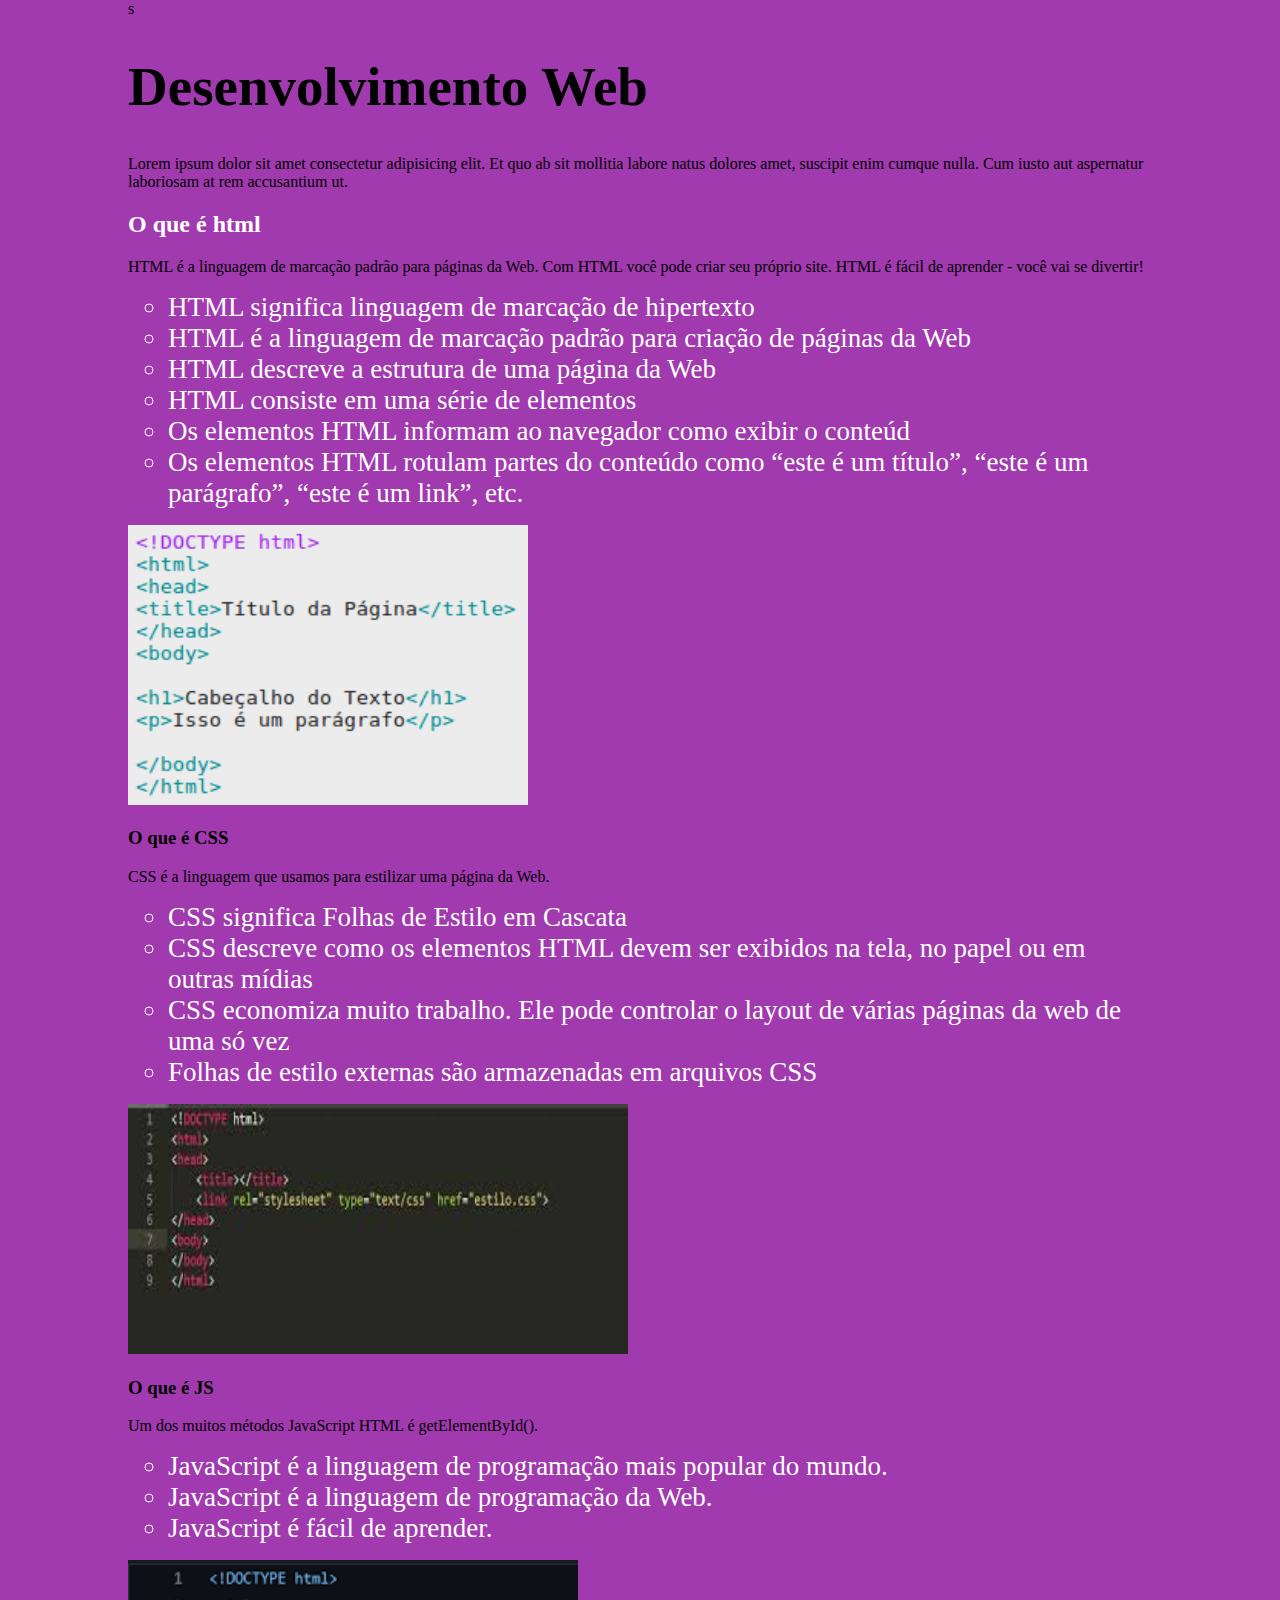
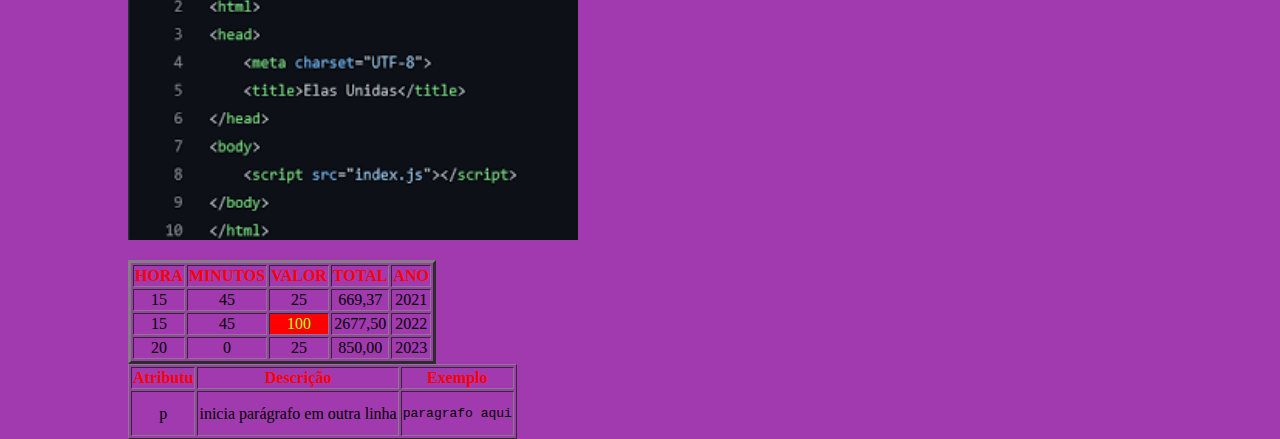
==== index.html @ 878d35da "addd" ====
<!DOCTYPE html>
<html lang="pt-br">
<head>
    <meta charset="UTF-8">
    <meta name="viewport" content="width=device-width, initial-scale=1.0">
    <title>Meu Primeiro Site</title>s

    <style>
        body{background-color: #8d0e9ed2;margin: auto;
  width: 80%;
        }
           h2{color: rgb(255, 255, 255);
        }
           li{list-style:circle; color:rgb(255, 255, 255);font-size: 27px;
        }
         th{color: red;
        }
        td{text-align: center;
        }
        
    </style>



</head>
<body>
   <h1 style="color:rgb(0, 0, 0);font-size: 55px;">Desenvolvimento Web</h1>
   <P>
    Lorem ipsum dolor sit amet consectetur adipisicing elit. Et quo ab sit mollitia labore natus dolores amet, suscipit enim cumque nulla. Cum iusto aut aspernatur laboriosam at rem accusantium ut.
   </P>
   <h2>O que é html</h2>
   <p>
    HTML é a linguagem de marcação padrão para páginas da Web.

    Com HTML você pode criar seu próprio site.
    
    HTML é fácil de aprender - você vai se divertir!
   </p>
   <ul>
    <li>HTML significa linguagem de marcação de hipertexto</li>
   <li>HTML é a linguagem de marcação padrão para criação de páginas da Web</li>
   <li>HTML descreve a estrutura de uma página da Web</li>
   <li>HTML consiste em uma série de elementos</li>
   <li>Os elementos HTML informam ao navegador como exibir o conteúd</li>
   <li>Os elementos HTML rotulam partes do conteúdo como “este é um título”, “este é um parágrafo”, “este é um link”, etc.</li>
</ul>

<img src="img/imgparasite01.png" alt="estrutura basica html" width="400" height="280">

   <h3>O que é CSS</h3>
    <p>CSS é a linguagem que usamos para estilizar uma página da Web.
    </p>
<ul>
<li>CSS significa Folhas de Estilo em Cascata</li>
<li>CSS descreve como os elementos HTML devem ser exibidos na tela, no papel ou em outras mídias</li>
<li>CSS economiza muito trabalho. Ele pode controlar o layout de várias páginas da web de uma só vez</li>
<li>Folhas de estilo externas são armazenadas em arquivos CSS</li>
 </ul>
 <img src="img/imgparasite.jpg" alt="estrutura basica html" width="500" height="250">

 <h3>O que é JS</h3>
 <p> Um dos muitos métodos JavaScript HTML é getElementById().
<ul>
    
    <li>JavaScript é a linguagem de programação mais popular do mundo.</li>

    <li> JavaScript é a linguagem de programação da Web. </li>

    <li>JavaScript é fácil de aprender.</li>
</ul>
<img src="img/js.png" alt="estrutura basica html" width="450" height="280">






 </p>
 <table border="3">

<tr>
<th>HORA</th>
<th>MINUTOS</th>
<th>VALOR</th>
<th>TOTAL</th>
<TH>ANO</TH>
</tr>
<tr>
    <TD>15</TD>
    <TD>45</TD>
    <TD>25</TD>
    <TD>669,37</TD>
    <TD>2021</TD>
</tr>
<tr>
    <TD>15</TD>
    <TD>45</TD>
    <TD style="background-color:red;color: greenyellow;">100</TD>
    <TD>2677,50</TD>
    <td>2022</td>

</tr>

<TR>
<td>20</td>
<td>0</td>
<td>25</td>
<td>850,00</td>
<td>2023</td>
</TR>


 </table>
 <table border="1">
<th>Atributu</th>
<th>Descrição</th>
<th>Exemplo</th>
 </tr>
<tr>
    <td>p</td>
    <td>inicia parágrafo em outra linha</td>
         <td><pre><p>paragrafo aqui</p></pre></td>

</tr>
</table>
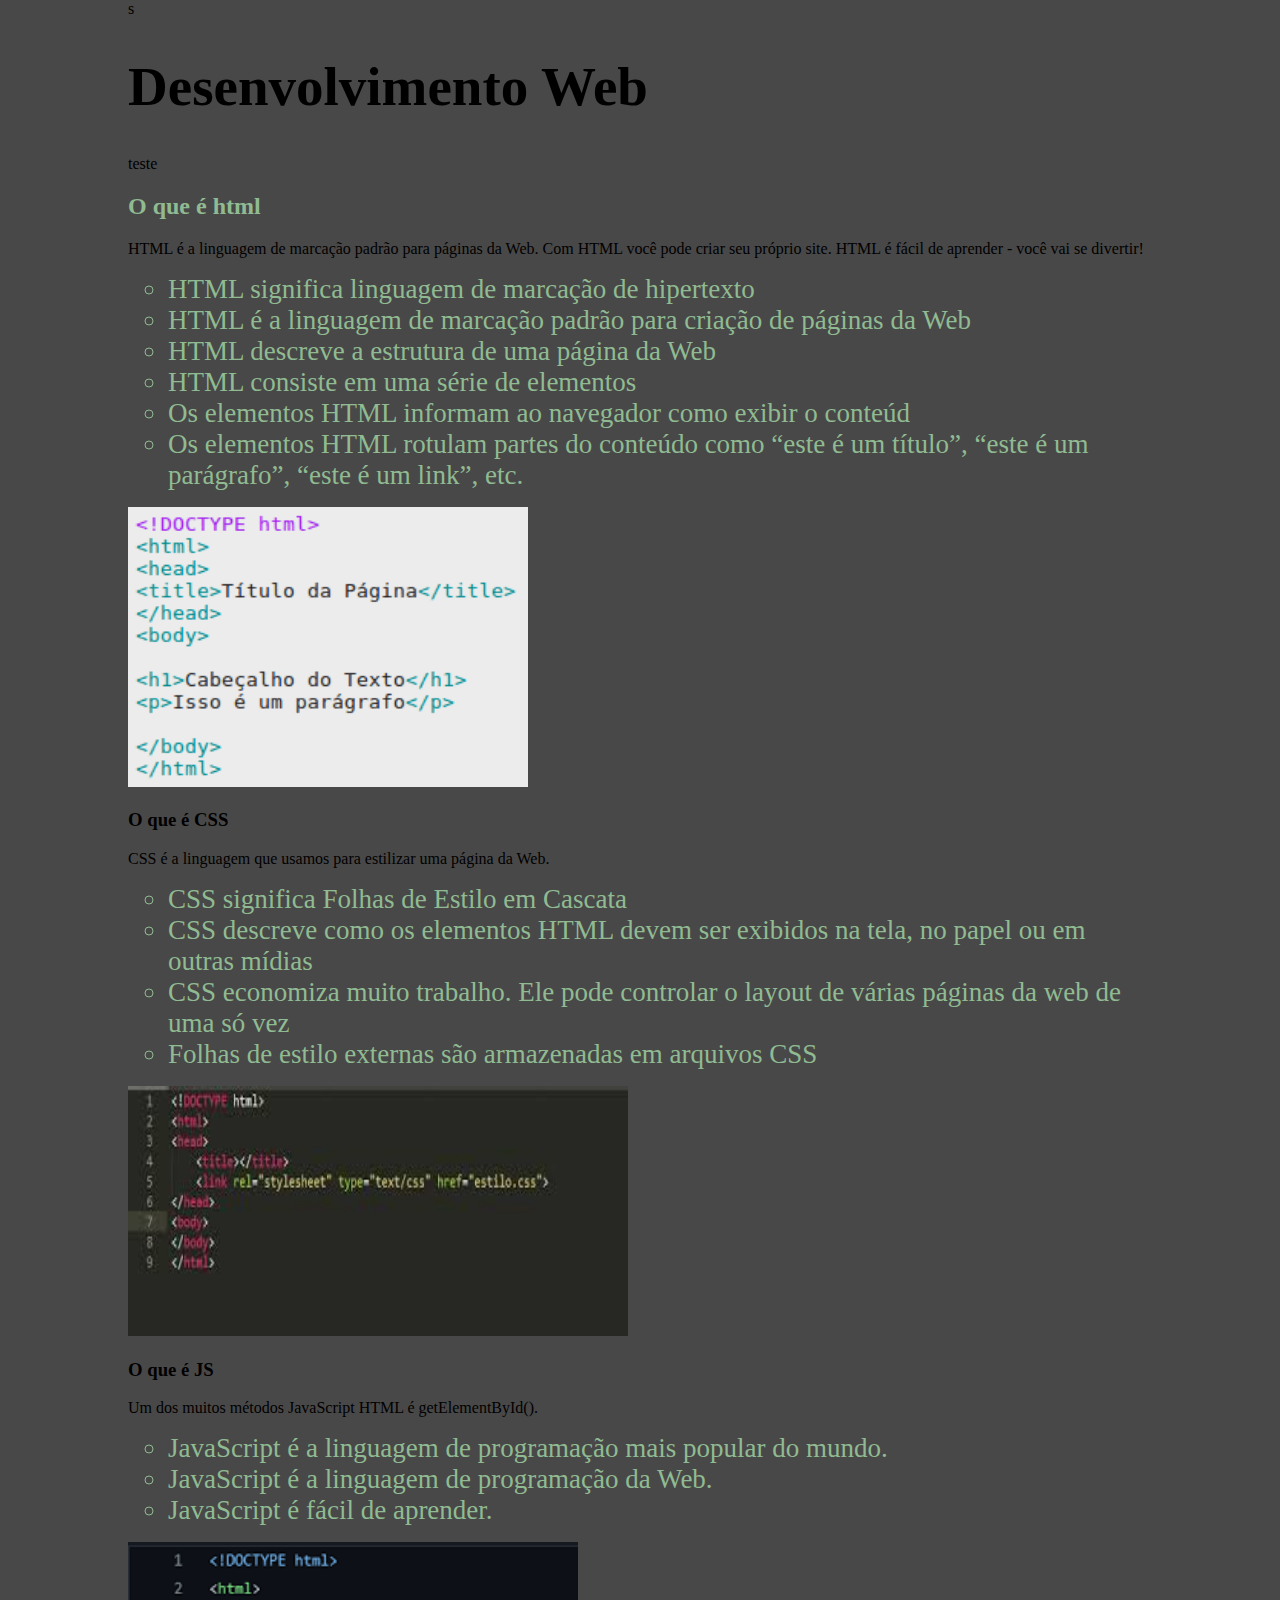
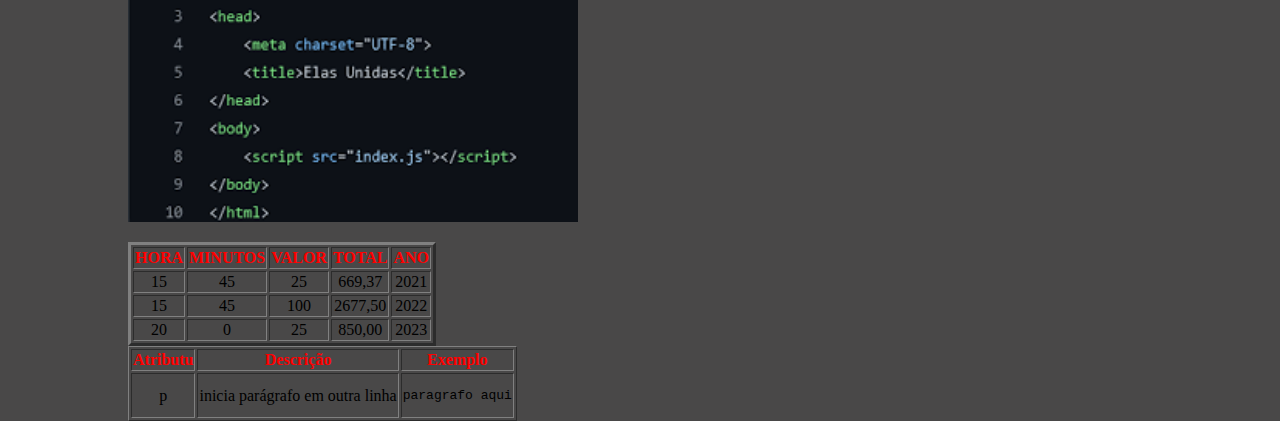
==== commit 1a0e670d: "TESTE" ====
--- a/index.html
+++ b/index.html
@@ -6,17 +6,18 @@
     <title>Meu Primeiro Site</title>s
 
     <style>
-        body{background-color: #8d0e9ed2;margin: auto;
+        body{background-color: #494848;margin: auto;
   width: 80%;
         }
-           h2{color: rgb(255, 255, 255);
+           h2{color: rgb(144,187,146);
         }
-           li{list-style:circle; color:rgb(255, 255, 255);font-size: 27px;
+           li{list-style:circle; color:rgb(144, 187, 146);font-size: 27px;
         }
          th{color: red;
         }
         td{text-align: center;
         }
+
         
     </style>
 
@@ -25,9 +26,7 @@
 </head>
 <body>
    <h1 style="color:rgb(0, 0, 0);font-size: 55px;">Desenvolvimento Web</h1>
-   <P>
-    Lorem ipsum dolor sit amet consectetur adipisicing elit. Et quo ab sit mollitia labore natus dolores amet, suscipit enim cumque nulla. Cum iusto aut aspernatur laboriosam at rem accusantium ut.
-   </P>
+   <p>teste</p>
    <h2>O que é html</h2>
    <p>
     HTML é a linguagem de marcação padrão para páginas da Web.
@@ -95,7 +94,7 @@
 <tr>
     <TD>15</TD>
     <TD>45</TD>
-    <TD style="background-color:red;color: greenyellow;">100</TD>
+    <TD>100</TD>
     <TD>2677,50</TD>
     <td>2022</td>
 
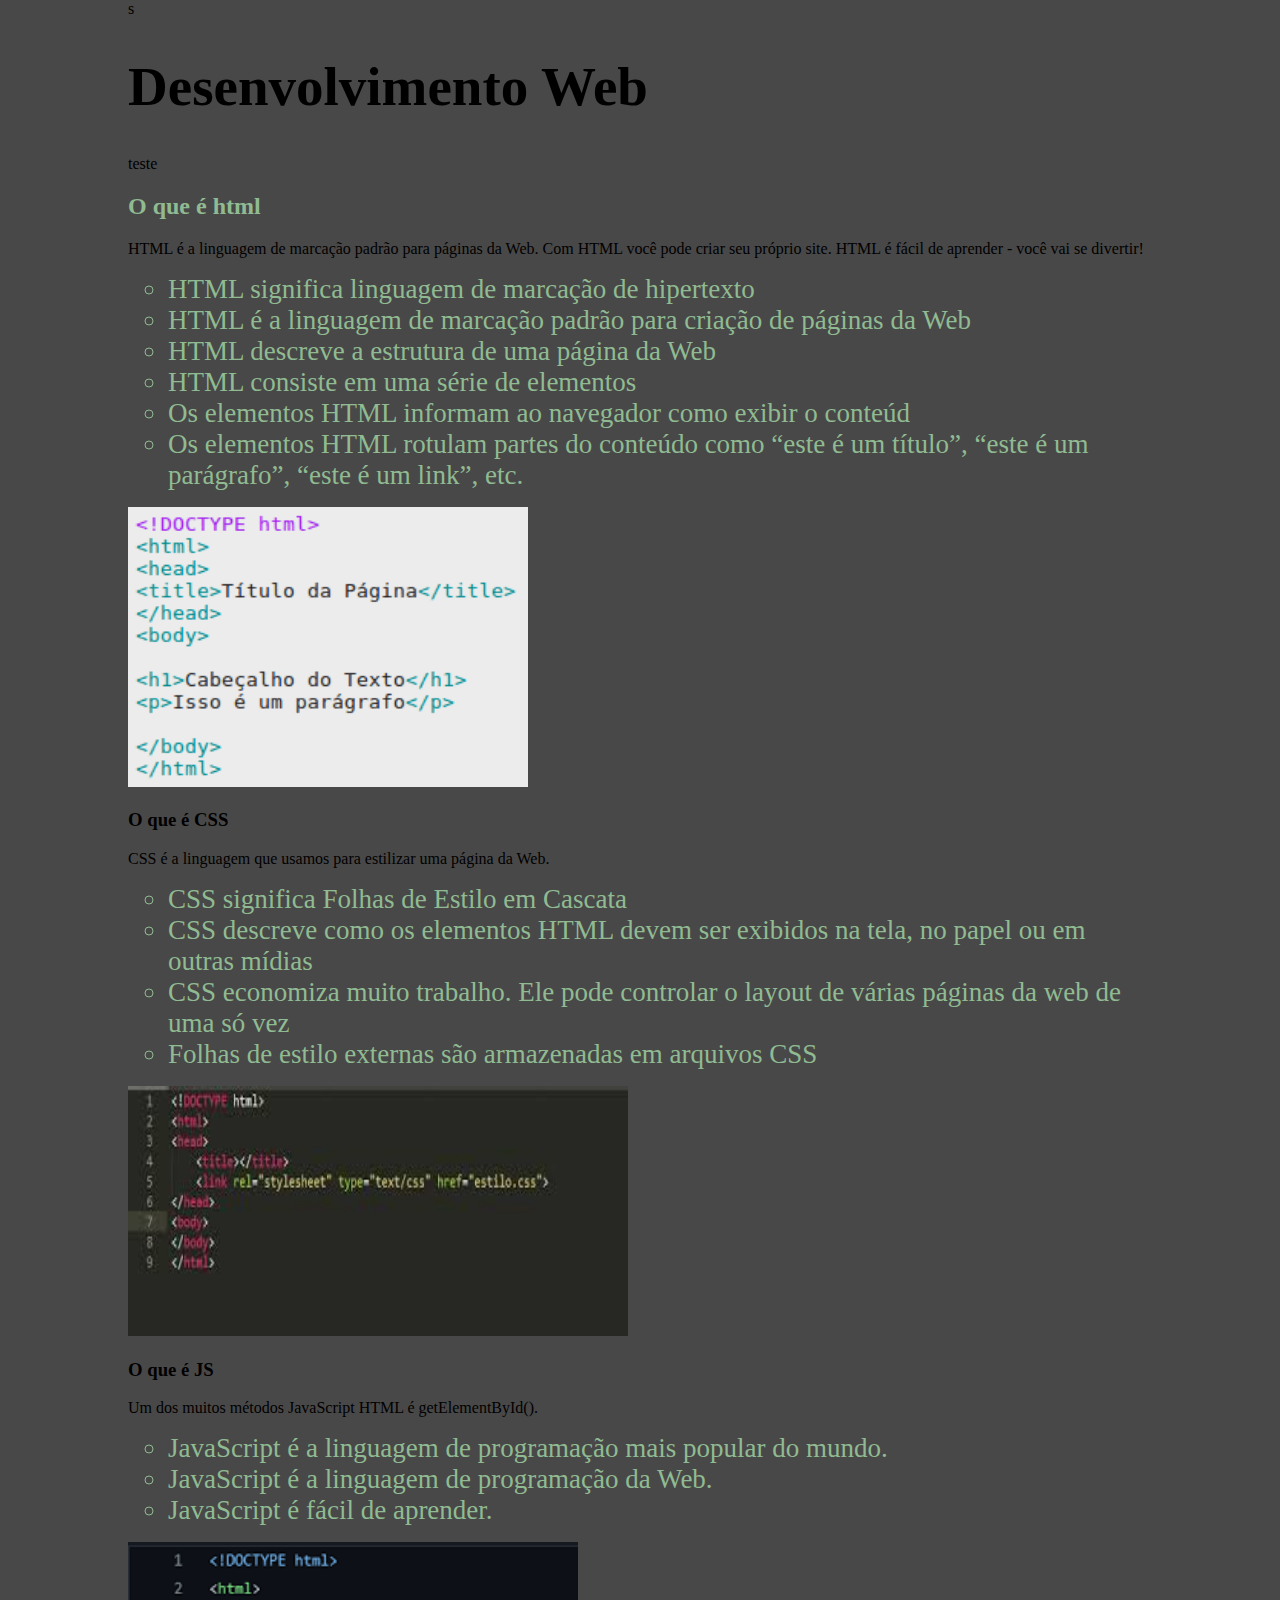
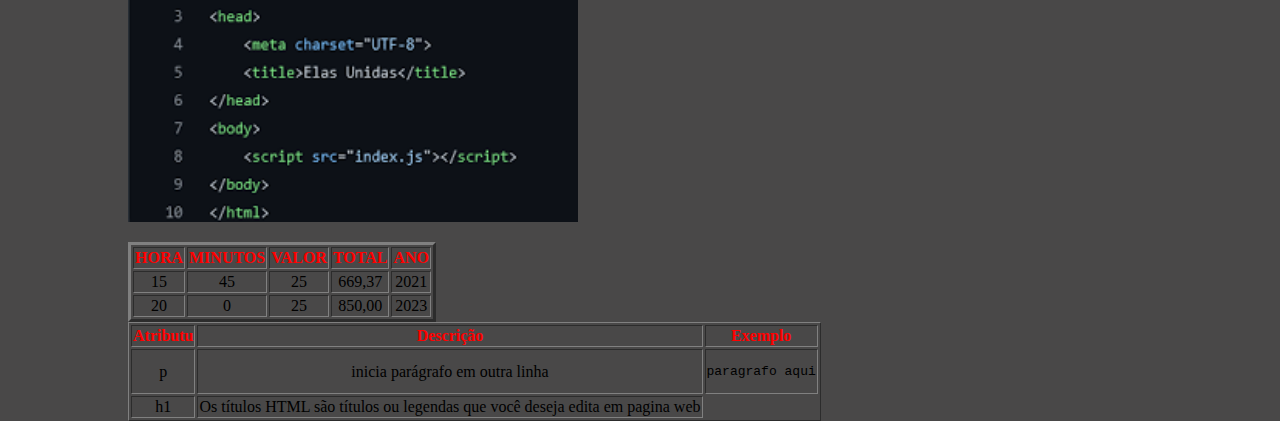
==== commit 93d9d56f: "Add files via upload" ====
--- a/index.html
+++ b/index.html
@@ -36,25 +36,40 @@
     HTML é fácil de aprender - você vai se divertir!
    </p>
    <ul>
+    
     <li>HTML significa linguagem de marcação de hipertexto</li>
-   <li>HTML é a linguagem de marcação padrão para criação de páginas da Web</li>
-   <li>HTML descreve a estrutura de uma página da Web</li>
-   <li>HTML consiste em uma série de elementos</li>
-   <li>Os elementos HTML informam ao navegador como exibir o conteúd</li>
-   <li>Os elementos HTML rotulam partes do conteúdo como “este é um título”, “este é um parágrafo”, “este é um link”, etc.</li>
+   
+    <li>HTML é a linguagem de marcação padrão para criação de páginas da Web</li>
+   
+    <li>HTML descreve a estrutura de uma página da Web</li>
+   
+    <li>HTML consiste em uma série de elementos</li>
+   
+    <li>Os elementos HTML informam ao navegador como exibir o conteúd</li>
+   
+    <li>Os elementos HTML rotulam partes do conteúdo como “este é um título”, “este é um parágrafo”, “este é um link”, etc.</li>
 </ul>
 
 <img src="img/imgparasite01.png" alt="estrutura basica html" width="400" height="280">
 
-   <h3>O que é CSS</h3>
-    <p>CSS é a linguagem que usamos para estilizar uma página da Web.
-    </p>
+   
+<h3>O que é CSS</h3>
+
+<p>CSS é a linguagem que usamos para estilizar uma página da Web.
+</p>
+
 <ul>
-<li>CSS significa Folhas de Estilo em Cascata</li>
-<li>CSS descreve como os elementos HTML devem ser exibidos na tela, no papel ou em outras mídias</li>
-<li>CSS economiza muito trabalho. Ele pode controlar o layout de várias páginas da web de uma só vez</li>
-<li>Folhas de estilo externas são armazenadas em arquivos CSS</li>
- </ul>
+
+    <li>CSS significa Folhas de Estilo em Cascata</li>
+
+    <li>CSS descreve como os elementos HTML devem ser exibidos na tela, no papel ou em outras mídias</li>
+
+    <li>CSS economiza muito trabalho. Ele pode controlar o layout de várias páginas da web de uma só vez</li>
+
+    <li>Folhas de estilo externas são armazenadas em arquivos CSS</li>
+
+</ul>
+
  <img src="img/imgparasite.jpg" alt="estrutura basica html" width="500" height="250">
 
  <h3>O que é JS</h3>
@@ -69,45 +84,50 @@
 </ul>
 <img src="img/js.png" alt="estrutura basica html" width="450" height="280">
 
+ </p>
+
+ <table border="3">
+ <tr>
+
+<th>HORA</th>
+
+<th>MINUTOS</th>
+
+<th>VALOR</th>
+
+<th>TOTAL</th>
+
+<TH>ANO</TH>
+</tr>
 
 
+<tr>
 
+<TD>15</TD>
 
+<TD>45</TD>
 
- </p>
- <table border="3">
+<TD>25</TD>
 
-<tr>
-<th>HORA</th>
-<th>MINUTOS</th>
-<th>VALOR</th>
-<th>TOTAL</th>
-<TH>ANO</TH>
-</tr>
-<tr>
-    <TD>15</TD>
-    <TD>45</TD>
-    <TD>25</TD>
-    <TD>669,37</TD>
-    <TD>2021</TD>
-</tr>
-<tr>
-    <TD>15</TD>
-    <TD>45</TD>
-    <TD>100</TD>
-    <TD>2677,50</TD>
-    <td>2022</td>
+<TD>669,37</TD>
+
+<TD>2021</TD>
 
 </tr>
 
-<TR>
+<tr>
+
 <td>20</td>
+
 <td>0</td>
+
 <td>25</td>
+
 <td>850,00</td>
+
 <td>2023</td>
-</TR>
 
+</tr>
 
  </table>
  <table border="1">
@@ -115,12 +135,21 @@
 <th>Descrição</th>
 <th>Exemplo</th>
  </tr>
+
 <tr>
     <td>p</td>
     <td>inicia parágrafo em outra linha</td>
          <td><pre><p>paragrafo aqui</p></pre></td>
+ <tr>
+    <td>h1</td>
+    <td>Os títulos HTML são títulos ou legendas que você deseja edita em pagina web </td>
+
+
+
 
 </tr>
+
+
 </table>
  
 
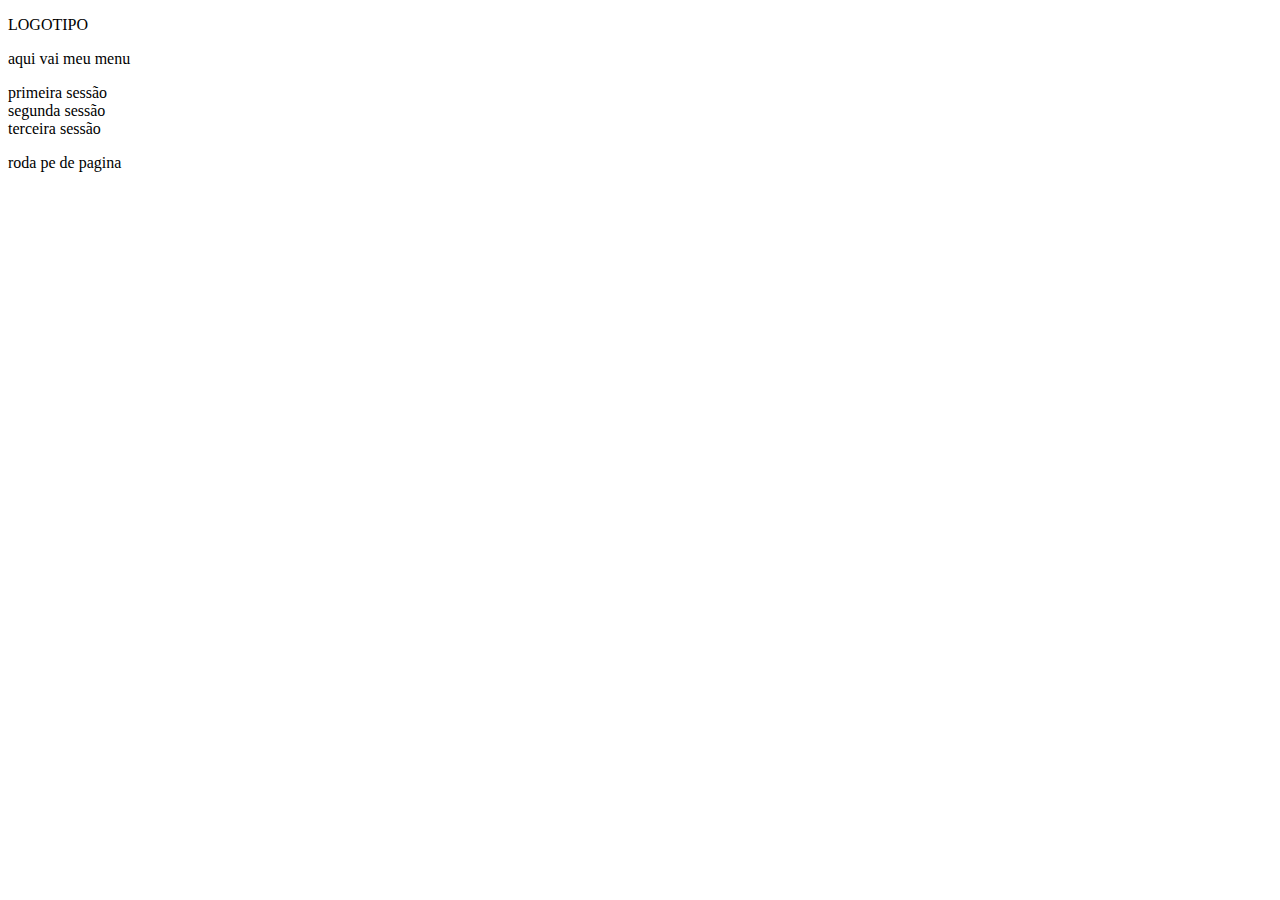
==== commit 32feed12: "add" ====
--- a/index.html
+++ b/index.html
@@ -1,166 +1,29 @@
 <!DOCTYPE html>
-<html lang="pt-br">
+<html lang="en">
 <head>
     <meta charset="UTF-8">
     <meta name="viewport" content="width=device-width, initial-scale=1.0">
-    <title>Meu Primeiro Site</title>s
-
-    <style>
-        body{background-color: #494848;margin: auto;
-  width: 80%;
-        }
-           h2{color: rgb(144,187,146);
-        }
-           li{list-style:circle; color:rgb(144, 187, 146);font-size: 27px;
-        }
-         th{color: red;
-        }
-        td{text-align: center;
-        }
-
-        
-    </style>
-
-
-
+    <title>exemplo HTML semantico</title>
+    <link rel="stylesheet" href="rest.css">
+    <link rel="stylesheet" href="css/estilo.css">
 </head>
 <body>
-   <h1 style="color:rgb(0, 0, 0);font-size: 55px;">Desenvolvimento Web</h1>
-   <p>teste</p>
-   <h2>O que é html</h2>
-   <p>
-    HTML é a linguagem de marcação padrão para páginas da Web.
+    <header class="cabecalho">
+         <div class="logo">
+            <P>LOGOTIPO</P>
+         </div>
+         <nav>
+            <p>aqui vai meu menu</p>
+         </nav>
+    </header>
+    <main>
+   <section>primeira sessão</section>
+   <section>segunda sessão</section>
+   <section>terceira sessão</section>
+    </main>
 
-    Com HTML você pode criar seu próprio site.
-    
-    HTML é fácil de aprender - você vai se divertir!
-   </p>
-   <ul>
-    
-    <li>HTML significa linguagem de marcação de hipertexto</li>
-   
-    <li>HTML é a linguagem de marcação padrão para criação de páginas da Web</li>
-   
-    <li>HTML descreve a estrutura de uma página da Web</li>
-   
-    <li>HTML consiste em uma série de elementos</li>
-   
-    <li>Os elementos HTML informam ao navegador como exibir o conteúd</li>
-   
-    <li>Os elementos HTML rotulam partes do conteúdo como “este é um título”, “este é um parágrafo”, “este é um link”, etc.</li>
-</ul>
-
-<img src="img/imgparasite01.png" alt="estrutura basica html" width="400" height="280">
-
-   
-<h3>O que é CSS</h3>
-
-<p>CSS é a linguagem que usamos para estilizar uma página da Web.
-</p>
-
-<ul>
-
-    <li>CSS significa Folhas de Estilo em Cascata</li>
-
-    <li>CSS descreve como os elementos HTML devem ser exibidos na tela, no papel ou em outras mídias</li>
-
-    <li>CSS economiza muito trabalho. Ele pode controlar o layout de várias páginas da web de uma só vez</li>
-
-    <li>Folhas de estilo externas são armazenadas em arquivos CSS</li>
-
-</ul>
-
- <img src="img/imgparasite.jpg" alt="estrutura basica html" width="500" height="250">
-
- <h3>O que é JS</h3>
- <p> Um dos muitos métodos JavaScript HTML é getElementById().
-<ul>
-    
-    <li>JavaScript é a linguagem de programação mais popular do mundo.</li>
-
-    <li> JavaScript é a linguagem de programação da Web. </li>
-
-    <li>JavaScript é fácil de aprender.</li>
-</ul>
-<img src="img/js.png" alt="estrutura basica html" width="450" height="280">
-
- </p>
-
- <table border="3">
- <tr>
-
-<th>HORA</th>
-
-<th>MINUTOS</th>
-
-<th>VALOR</th>
-
-<th>TOTAL</th>
-
-<TH>ANO</TH>
-</tr>
-
-
-<tr>
-
-<TD>15</TD>
-
-<TD>45</TD>
-
-<TD>25</TD>
-
-<TD>669,37</TD>
-
-<TD>2021</TD>
-
-</tr>
-
-<tr>
-
-<td>20</td>
-
-<td>0</td>
-
-<td>25</td>
-
-<td>850,00</td>
-
-<td>2023</td>
-
-</tr>
-
- </table>
- <table border="1">
-<th>Atributu</th>
-<th>Descrição</th>
-<th>Exemplo</th>
- </tr>
-
-<tr>
-    <td>p</td>
-    <td>inicia parágrafo em outra linha</td>
-         <td><pre><p>paragrafo aqui</p></pre></td>
- <tr>
-    <td>h1</td>
-    <td>Os títulos HTML são títulos ou legendas que você deseja edita em pagina web </td>
-
-
-
-
-</tr>
-
-
-</table>
- 
-
-
-
-
-
-
-
-
-
-
-
-
+    <footer class="rodape">
+     <p>roda pe de pagina</p>
+    </footer>
+</body>
+</html>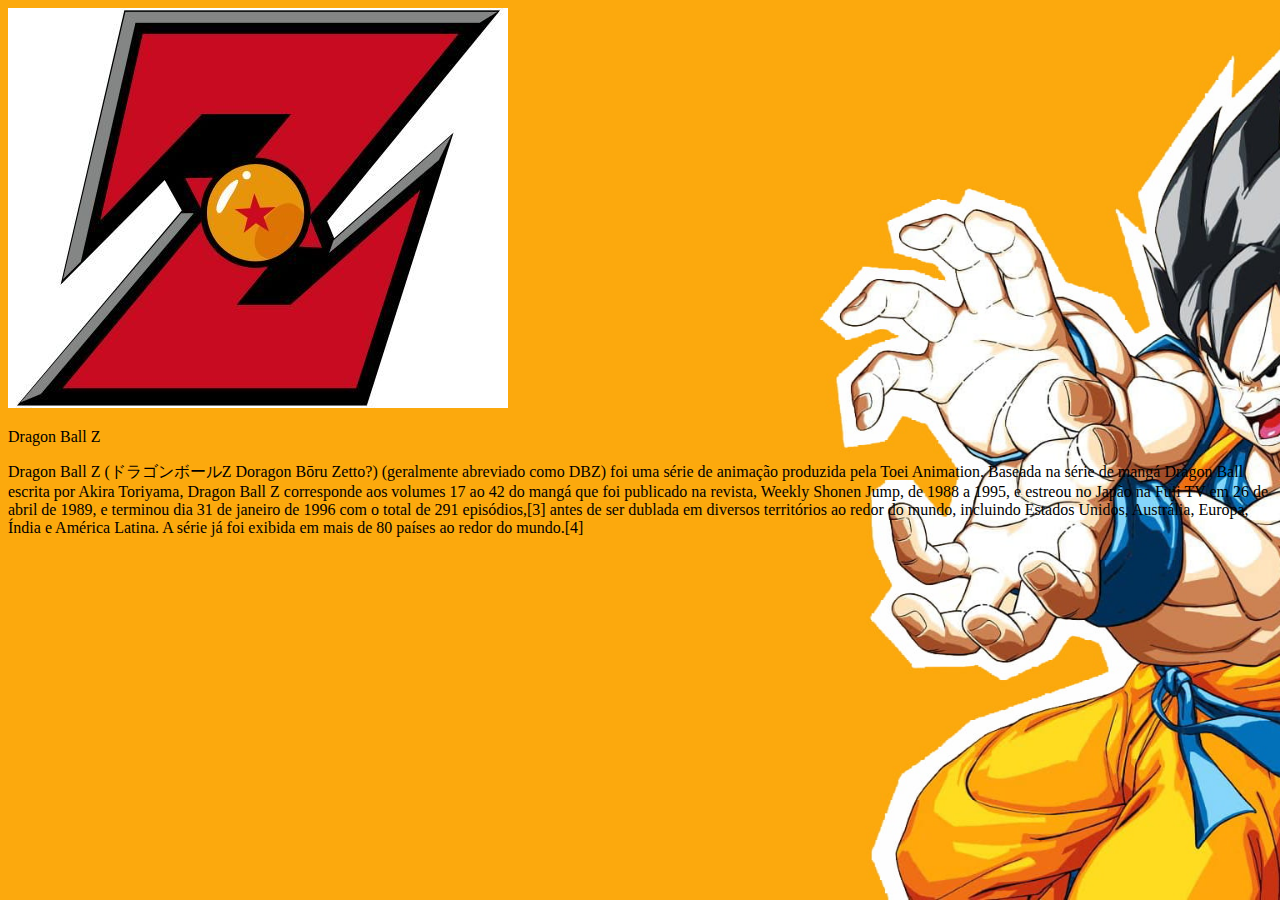
==== commit 11d0d224: "add foto de fundo" ====
--- a/index.html
+++ b/index.html
@@ -7,23 +7,26 @@
     <link rel="stylesheet" href="rest.css">
     <link rel="stylesheet" href="css/estilo.css">
 </head>
-<body>
+<style>
+body {
+    background-image: url(img/dbz4.jpg) ;
+    background-repeat: no-repeat;
+  background-attachment: fixed;
+  background-size: cover;
+}
+</style>
     <header class="cabecalho">
          <div class="logo">
-            <P>LOGOTIPO</P>
+            <img src="img/logo02.jpg" alt="">
+        
+            <P>Dragon Ball Z</P>
          </div>
          <nav>
-            <p>aqui vai meu menu</p>
+            <p>Dragon Ball Z (ドラゴンボールZ Doragon Bōru Zetto?) (geralmente abreviado como DBZ) foi uma série de animação produzida pela Toei Animation. Baseada na série de mangá Dragon Ball escrita por Akira Toriyama, Dragon Ball Z corresponde aos volumes 17 ao 42 do mangá que foi publicado na revista, Weekly Shonen Jump, de 1988 a 1995, e estreou no Japão na Fuji TV em 26 de abril de 1989, e terminou dia 31 de janeiro de 1996 com o total de 291 episódios,[3] antes de ser dublada em diversos territórios ao redor do mundo, incluindo Estados Unidos, Austrália, Europa, Índia e América Latina. A série já foi exibida em mais de 80 países ao redor do mundo.[4]</p>
          </nav>
     </header>
     <main>
-   <section>primeira sessão</section>
-   <section>segunda sessão</section>
-   <section>terceira sessão</section>
-    </main>
-
-    <footer class="rodape">
-     <p>roda pe de pagina</p>
-    </footer>
+   
+    
 </body>
 </html>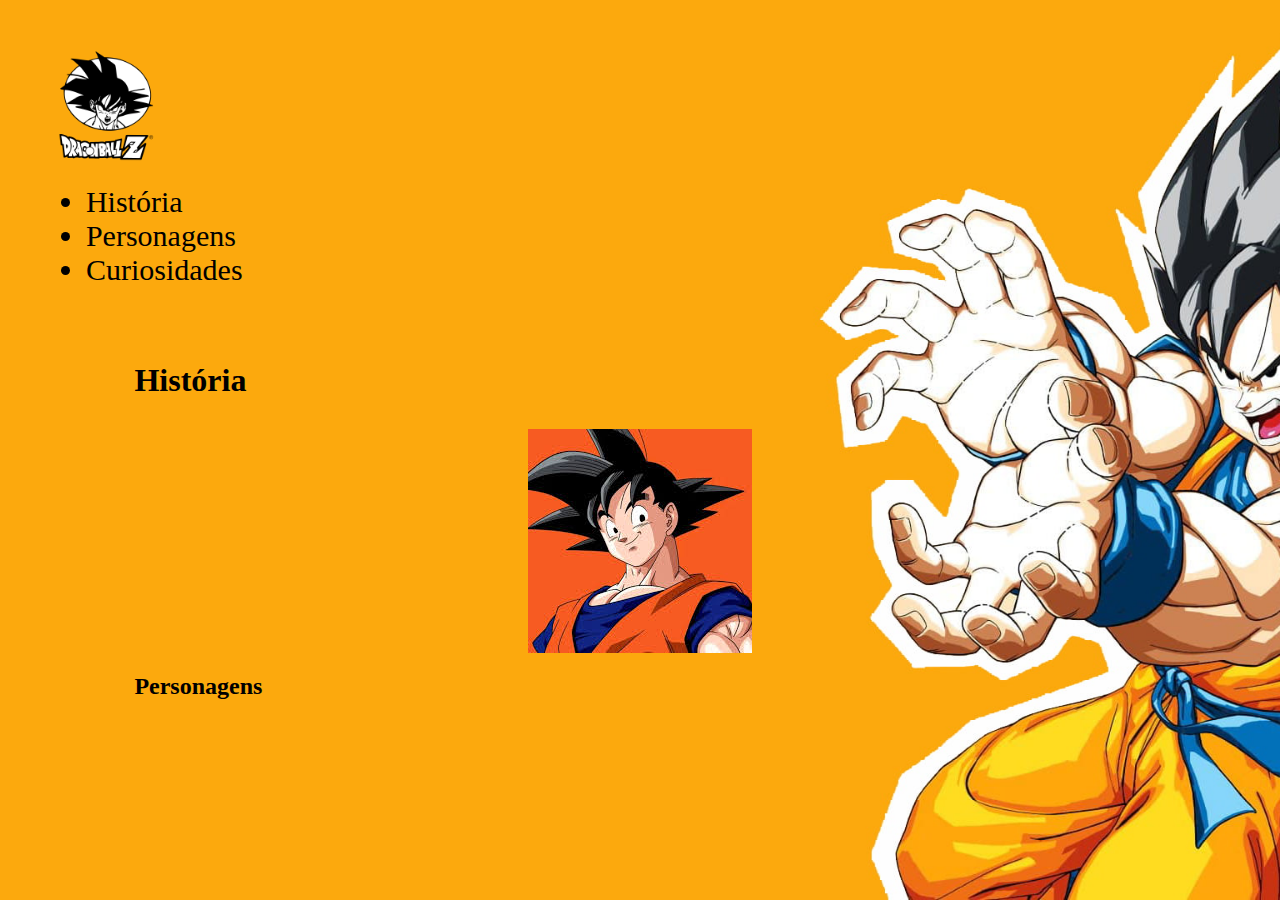
==== commit 6e878611: "Add files via upload" ====
--- a/index.html
+++ b/index.html
@@ -17,15 +17,35 @@
 </style>
     <header class="cabecalho">
          <div class="logo">
-            <img src="img/logo02.jpg" alt="">
-        
-            <P>Dragon Ball Z</P>
+            <img src="img/dragon-ball-z-2-logo-black-and-white.png" alt="logo">
          </div>
-         <nav>
-            <p>Dragon Ball Z (ドラゴンボールZ Doragon Bōru Zetto?) (geralmente abreviado como DBZ) foi uma série de animação produzida pela Toei Animation. Baseada na série de mangá Dragon Ball escrita por Akira Toriyama, Dragon Ball Z corresponde aos volumes 17 ao 42 do mangá que foi publicado na revista, Weekly Shonen Jump, de 1988 a 1995, e estreou no Japão na Fuji TV em 26 de abril de 1989, e terminou dia 31 de janeiro de 1996 com o total de 291 episódios,[3] antes de ser dublada em diversos territórios ao redor do mundo, incluindo Estados Unidos, Austrália, Europa, Índia e América Latina. A série já foi exibida em mais de 80 países ao redor do mundo.[4]</p>
-         </nav>
+         <nav id="menu">
+          <ul> 
+            <li>História</li>
+            <li>Personagens</li>
+            <li>Curiosidades</li>
+          </ul>  
+        </nav>
     </header>
     <main>
+        <h1 class="titulos">História</h1>
+        <p></p>
+        <div class="caixa-imagem">
+            <figure>
+                <img src="img/goku.jpg" alt="">
+                <figcaption></figcaption>
+            </figure>
+        </div>
+        <section>
+            <h2 class="titulos">Personagens</h2>
+            <p></p>
+            <div class="caixa-imagem">
+                <figure>
+                    <img src="" alt="">
+                    <figcaption></figcaption>
+                </figure>
+            </div>
+        </section>
    
     
 </body>
--- a/css/estilo.css
+++ b/css/estilo.css
@@ -0,0 +1,61 @@
+body{
+    background-color: orangered;
+    background-image: url(img/dbz4.jpg) ;
+    background-repeat: no-repeat;
+  background-attachment: fixed;
+  background-size: cover;
+}
+
+
+header{
+padding: 3%;
+justify-content: space-between;
+}
+main{
+    width: 80%;
+    margin-left: auto;
+    margin-right: auto;
+}
+
+
+.cabecalho{
+padding: 3%;
+}
+
+.logo img{
+    width: 10%;
+    height: 10%;
+
+}
+
+h1{
+
+}
+h2{
+
+}
+.titulo{
+    font-size: 2.cm;
+}
+.rodape{
+
+}
+
+p{
+    font-size: 30px;
+    line-height: 1.cm;
+    font-style: italic;
+}
+li{
+    font-size: 30px;
+}
+figure img{
+    display: block;
+    margin: 0 auto;
+    max-width: 100%;
+    height: auto;
+}
+.figure caption{`
+margin: 1.0cm;
+color
+}
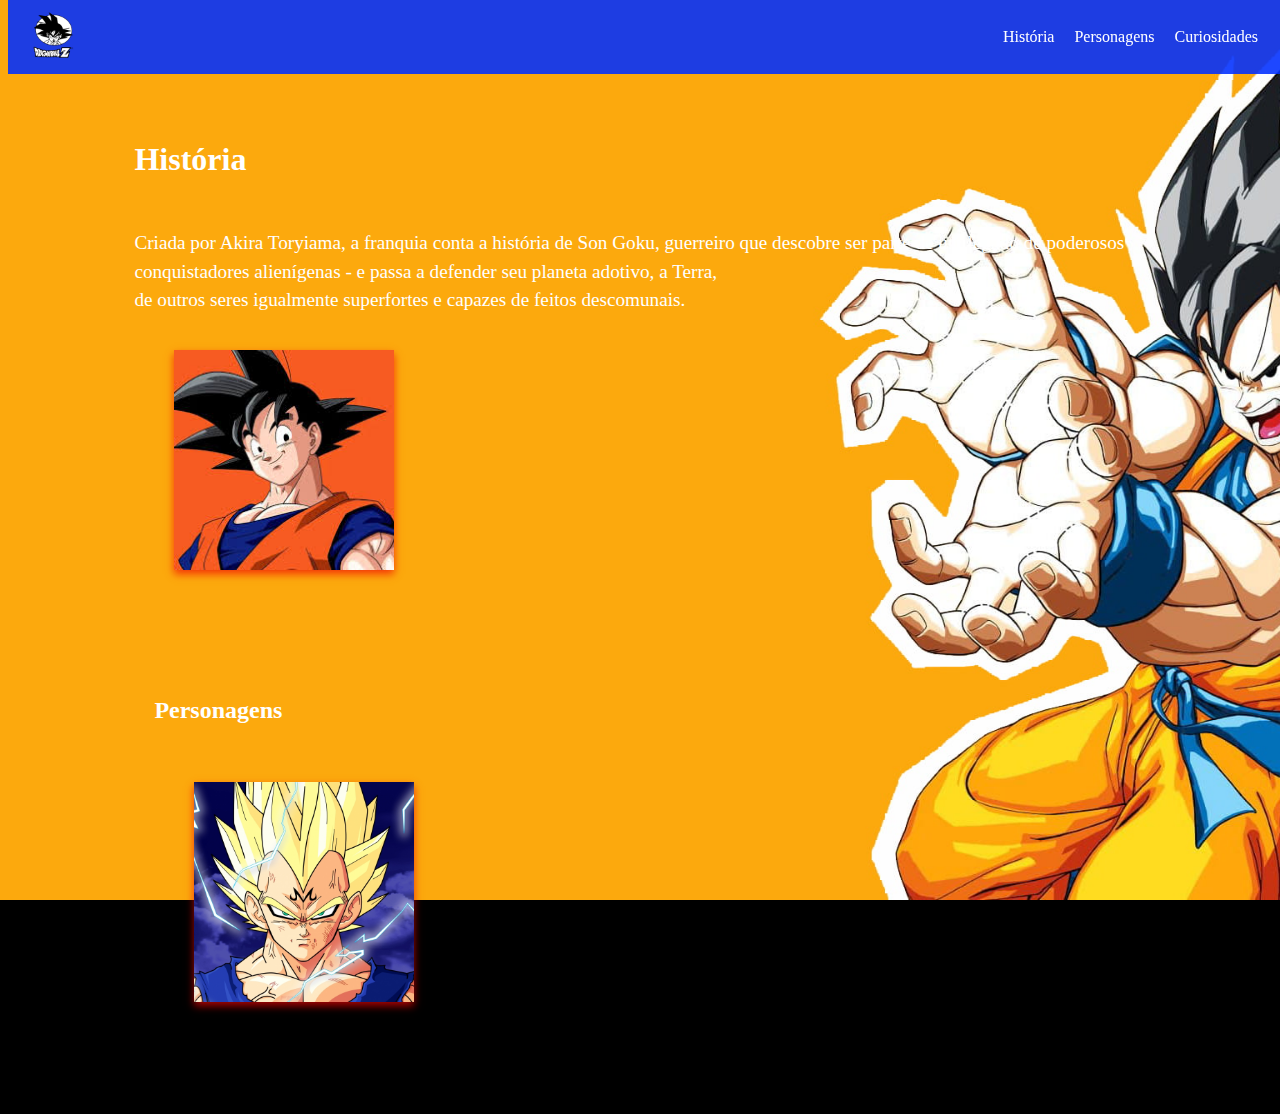
==== commit 58fbfc36: "comecei a colocar imgs e conteudos" ====
--- a/index.html
+++ b/index.html
@@ -29,7 +29,9 @@
     </header>
     <main>
         <h1 class="titulos">História</h1>
-        <p></p>
+        <p>Criada por Akira Toryiama, a franquia conta a história de Son Goku, guerreiro que descobre ser parte de um legado de poderosos <br>
+        conquistadores alienígenas - e passa a defender seu planeta adotivo, a Terra,<br>
+         de outros seres igualmente superfortes e capazes de feitos descomunais.</p>
         <div class="caixa-imagem">
             <figure>
                 <img src="img/goku.jpg" alt="">
@@ -39,9 +41,9 @@
         <section>
             <h2 class="titulos">Personagens</h2>
             <p></p>
-            <div class="caixa-imagem">
+            <div class="vegeta-imagem">
                 <figure>
-                    <img src="" alt="">
+                    <img src="img/1_Z14pvsjLwMRE0KV2HhU_LA.png" alt="">
                     <figcaption></figcaption>
                 </figure>
             </div>
--- a/css/estilo.css
+++ b/css/estilo.css
@@ -1,61 +1,187 @@
 body{
-    background-color: orangered;
-    background-image: url(img/dbz4.jpg) ;
+    background-color: #000;    
+    background-image: url('../img/fundo.jpg');
     background-repeat: no-repeat;
-  background-attachment: fixed;
-  background-size: cover;
+    
+}
+header{
+    padding: 3%;
+    display: flex;
+    justify-content: space-between;
+    align-items: center;
+}
+
+.cabecalho{
+    display: flex;
+    align-items: center;
+    justify-content: space-between;
+    background-color: #002fffe1;
+    padding: 10px 20px;
+    position: fixed;
+    top: 0;
+    width: 100%;
+    z-index: 1000;
+    box-sizing: border-box;
+}
+
+.rodape{
+    padding: 3%;
 }
 
 
-header{
-padding: 3%;
-justify-content: space-between;
+.titulos{
+    line-height: 3;
+ 
+    font-weight: bold;
 }
+
+h1{
+    font-size: 2em;
+    align-items: end;
+}
+h2{
+    font-size: 1.5em;
+}
+
+p{
+    line-height: 1.5;
+    font-size: 1.2em;
+    text-align: justify;
+}
+
+nav ul {
+    list-style: none;
+    margin: 0;
+    padding: 0;
+    display: flex;
+}
+
+
+nav ul li {
+    margin: 0 10px;
+}
+
+
+nav ul li a {
+    color: white;
+    text-decoration: none;
+    padding: 10px 15px;
+    display: block;
+}
+
+nav ul li a:hover {
+    background-color: #555;
+    border-radius: 5px;
+}
+
+.menu-icon {
+    display: none;
+    font-size: 50px;
+    color: white;
+    cursor: pointer;
+}
+
+#menu-toggle {
+    display: none;
+}
+
+@media (max-width: 768px) {
+    .menu-icon {
+        display: block;
+        padding-right: 10px;
+    }
+
+    nav ul {
+        display: none;
+        flex-direction: column;
+        width: 100%;
+        background-color: #000;
+        position: absolute;
+        top: 60px;
+        left: 0;
+        z-index: 1000;
+        padding: 0;
+    }
+
+    #menu-toggle:checked + .menu-icon + ul {
+        display: flex;
+    }
+
+    nav ul li {
+        text-align: center;
+        margin: 0;
+    }
+
+    nav ul li a {
+        padding: 15px 0;
+    }
+    
+    nav ul li label {
+        width: 100%;
+        display: block;
+    }
+}
+
+
+
+
 main{
+    margin-top: 70px;
+    padding: 20px;
+    
     width: 80%;
     margin-left: auto;
     margin-right: auto;
 }
+section{
+    padding: 20px;
+}
+footer{
+
+    padding: 3%;
+}
+
+.logo img {
+   
+    max-width: 100%; 
+   
+    height: 50px;
+}
 
 
-.cabecalho{
-padding: 3%;
+h1,h2,p,li,figcaption{
+    color: #fff;
 }
 
-.logo img{
-    width: 10%;
-    height: 10%;
-
+.caixa-imagem {
+    text-align: center;
+    margin-top: 1%; 
+    width: 300px;
+    height: 300px;   
 }
 
-h1{
-
-}
-h2{
-
-}
-.titulo{
-    font-size: 2.cm;
-}
-.rodape{
-
+figure {
+    text-align: center;
+    display: inline-block;    
 }
 
-p{
-    font-size: 30px;
-    line-height: 1.cm;
-    font-style: italic;
-}
-li{
-    font-size: 30px;
-}
-figure img{
+figure img {
     display: block;
-    margin: 0 auto;
+    margin: 0 auto;    
+    box-shadow: 0px 4px 8px rgba(241, 4, 4, 0.7);
     max-width: 100%;
     height: auto;
 }
-.figure caption{`
-margin: 1.0cm;
-color
+
+figure figcaption{
+    margin: 1.0em;    
+    text-align: center;
+    color: gold;
 }
+
+.vegeta-imagem{
+    text-align: center;
+    margin-top: 1%; 
+    width: 300px;
+    height: 300px;      
+}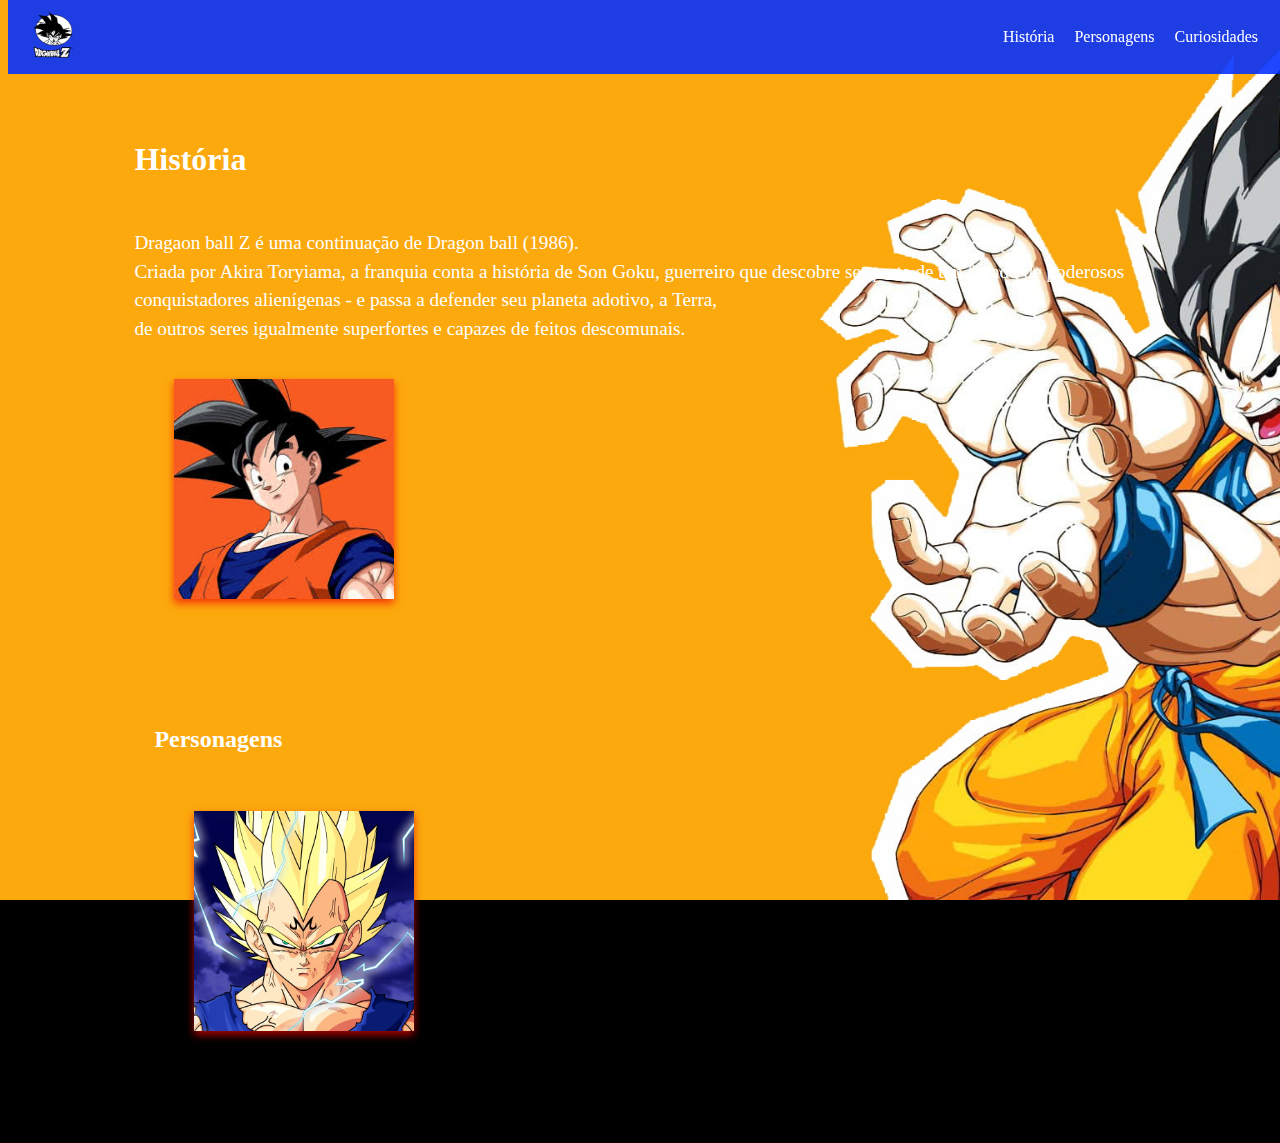
==== commit 2ba9889f: "Add files via upload" ====
--- a/index.html
+++ b/index.html
@@ -29,7 +29,8 @@
     </header>
     <main>
         <h1 class="titulos">História</h1>
-        <p>Criada por Akira Toryiama, a franquia conta a história de Son Goku, guerreiro que descobre ser parte de um legado de poderosos <br>
+        <p>Dragaon ball Z é uma continuação de Dragon ball (1986). <br>
+         Criada por Akira Toryiama, a franquia conta a história de Son Goku, guerreiro que descobre ser parte de um legado de poderosos <br>
         conquistadores alienígenas - e passa a defender seu planeta adotivo, a Terra,<br>
          de outros seres igualmente superfortes e capazes de feitos descomunais.</p>
         <div class="caixa-imagem">
